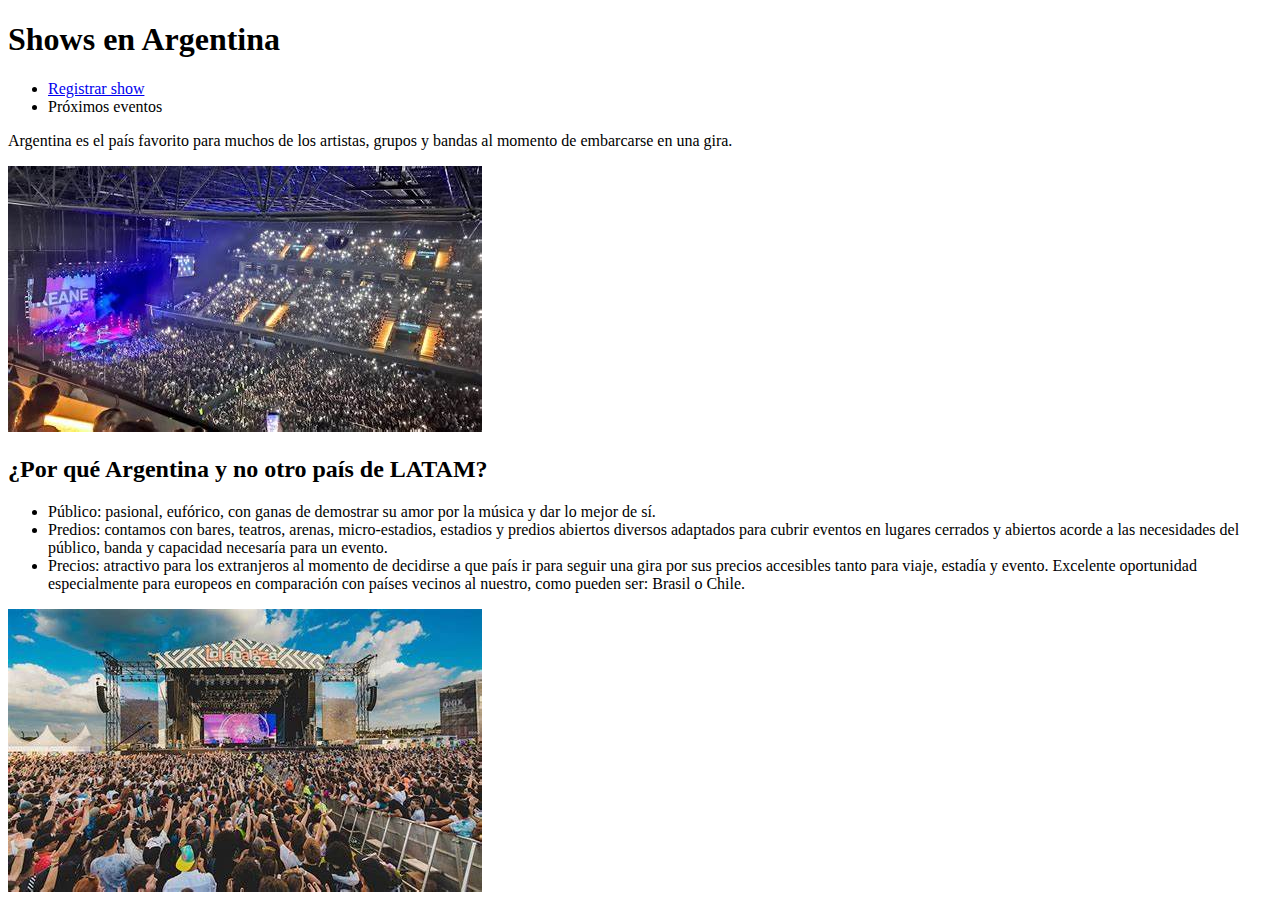
==== index.html @ c5bb4de7 "first commit" ====
<!DOCTYPE html>
<html lang="es">

<head>
    <meta charset="UTF-8">
    <meta name="viewport" content="width=device-width, initial-scale=1.0">
    <meta name="description" content="Sitio web dedicado a informar acerca de Shows y eventos que se realizan en Argentina">
    <link rel="shortcut icon" href="/img/favicon.ico">
    <title>Shows en Argentina</title>
</head>

<body>

    <h1>Shows en Argentina</h1>

    <nav>
        <ul>
            <li><a href="/form.html">Registrar show</a></li>
            <li>Próximos eventos</li>
        </ul>
    </nav>

    <main>
        <p>Argentina es el país favorito para muchos de los artistas, grupos y bandas al momento de embarcarse en una
            gira.</p>
        <img src="/img/movistararena.jpg" alt="Imágen referencia de eventos en vivo con público completo - Movistar Arena Argentina">
    </main>

    <section>
        <h2>¿Por qué Argentina y no otro país de LATAM?</h2>
        <ul>
            <li>Público: pasional, eufórico, con ganas de demostrar su amor por la música y dar lo mejor de sí.</li>
            <li>Predios: contamos con bares, teatros, arenas, micro-estadios, estadios y predios abiertos diversos
                adaptados para
                cubrir eventos en lugares cerrados y abiertos acorde a las necesidades del público, banda y capacidad
                necesaría
                para un evento.
            </li>
            <li>Precios: atractivo para los extranjeros al momento de decidirse a que país ir para seguir una gira por
                sus precios
                accesibles tanto para viaje, estadía y evento. Excelente oportunidad especialmente para europeos en
                comparación con
                países vecinos al nuestro, como pueden ser: Brasil o Chile.
            </li>
        </ul>

        <img src="/img/lollapalooza.jpg" alt="Imágen del público en una edición del festival lollapalooza en Argentina">
    </section>


</body>

</html>
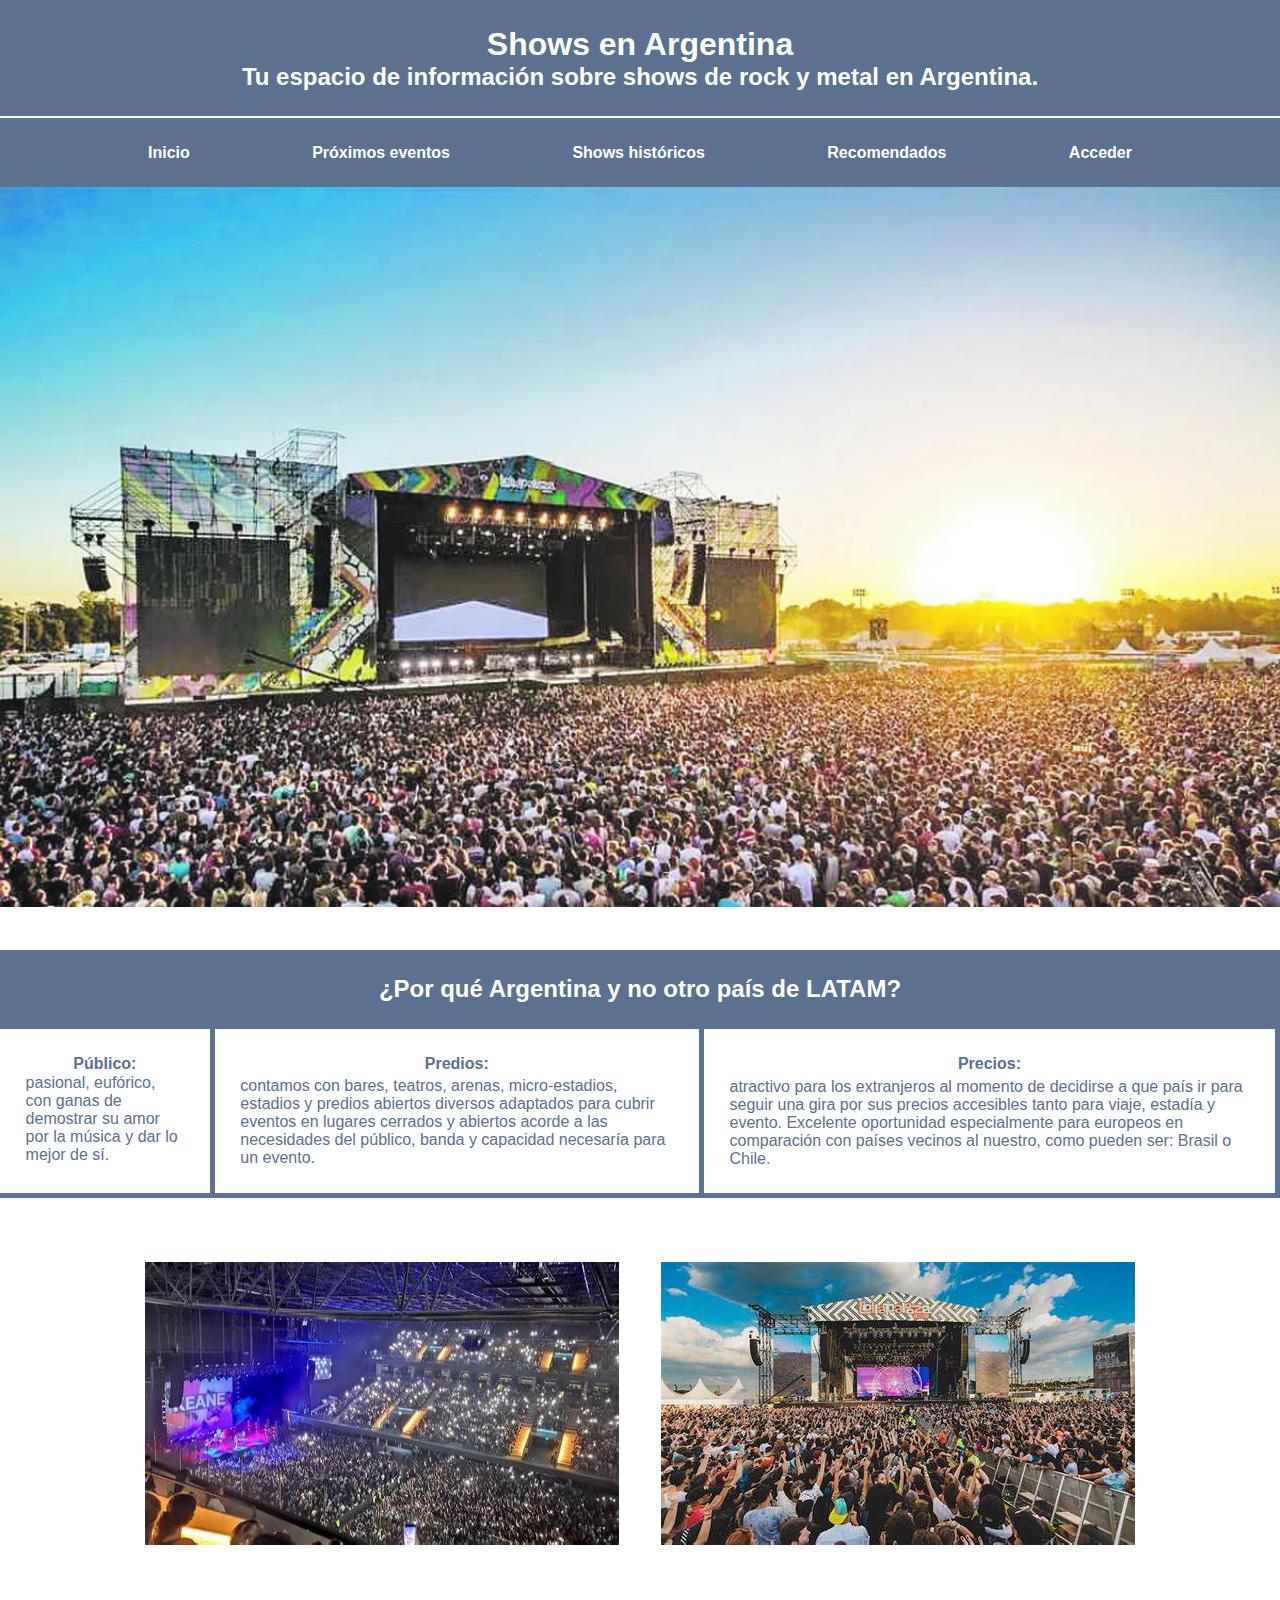
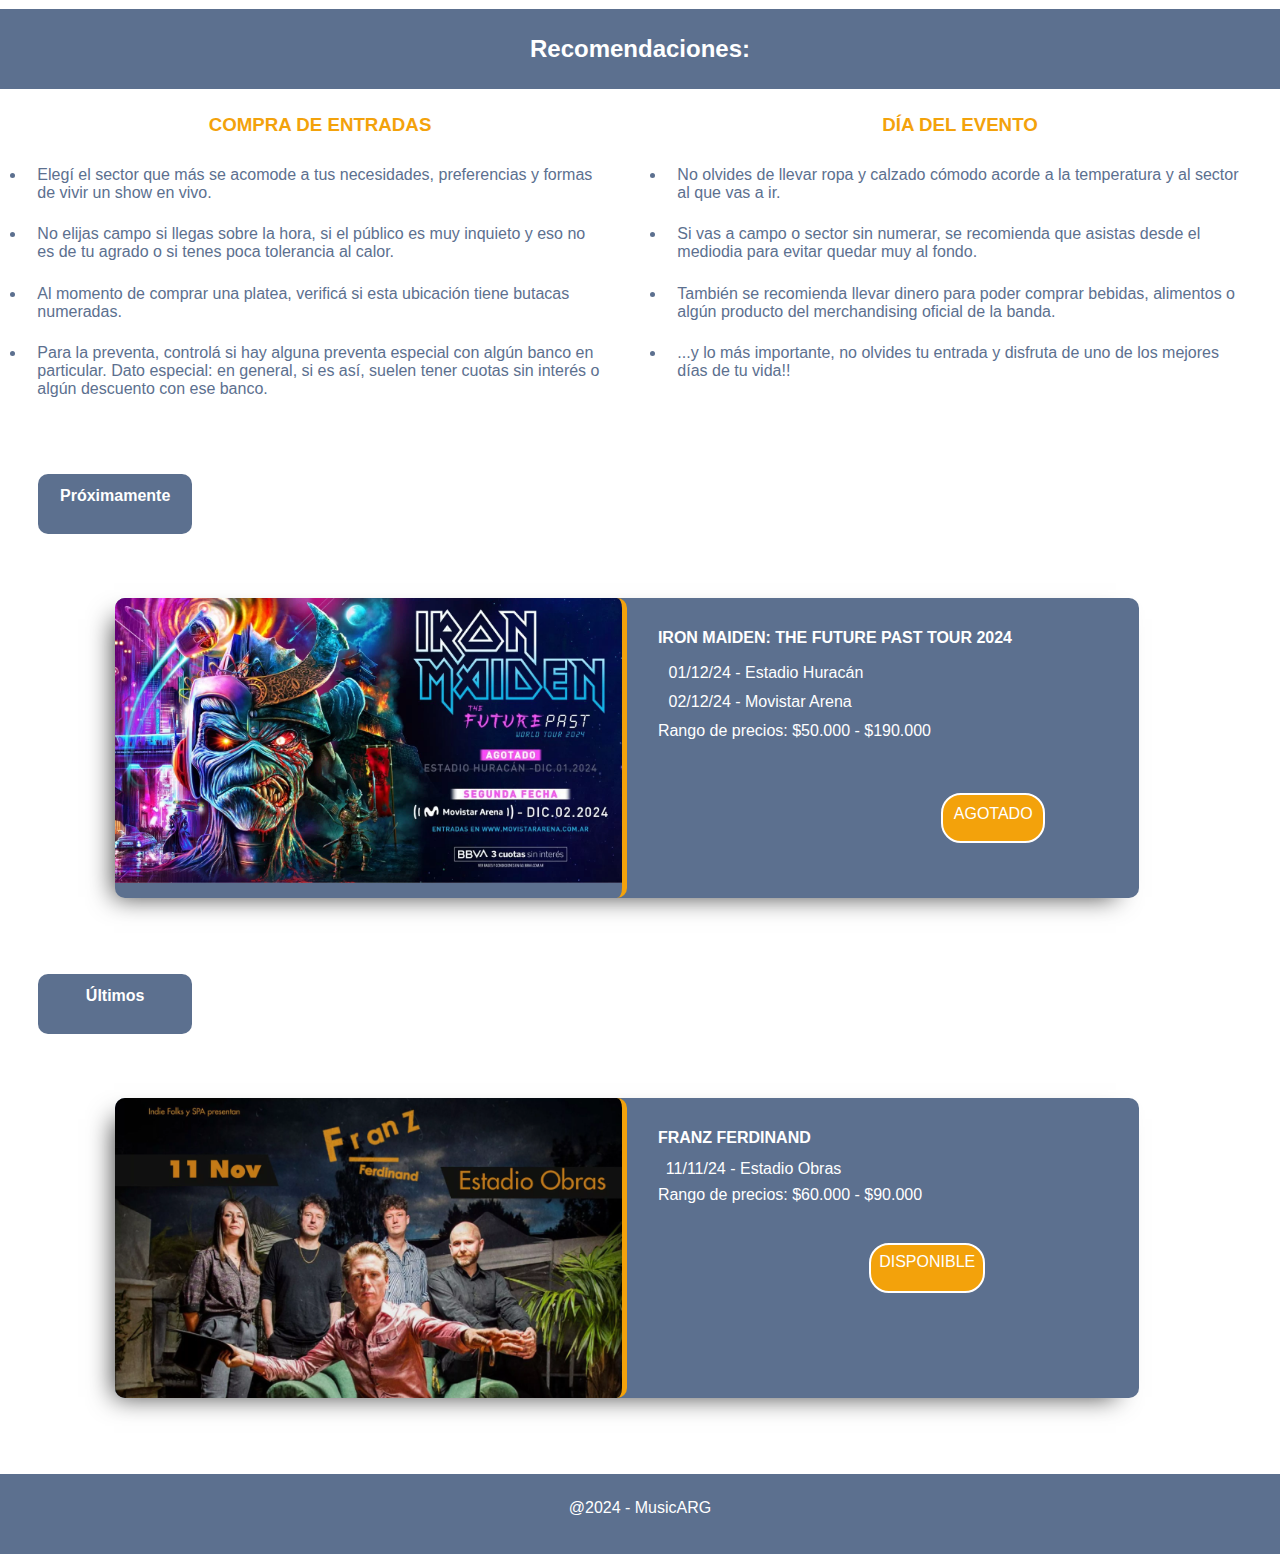
==== commit 5beac9a5: "Feat: modelo base de inicio, formulario de registro de usuarios y de próximos shows, junto con sus r" ====
--- a/index.html
+++ b/index.html
@@ -4,39 +4,64 @@
 <head>
     <meta charset="UTF-8">
     <meta name="viewport" content="width=device-width, initial-scale=1.0">
-    <meta name="description" content="Sitio web dedicado a informar acerca de Shows y eventos que se realizan en Argentina">
+    <meta name="description"
+        content="Sitio web dedicado a informar acerca de Shows y eventos de rock y metal internacional que se realizan en Argentina.">
     <link rel="shortcut icon" href="/img/favicon.ico">
+
+    <link rel="stylesheet" href="/css/style.css">
+    <link rel="stylesheet" href="/css/cuadros.css">
+    <link rel="stylesheet" href="/css/card-shows-especiales.css">
     <title>Shows en Argentina</title>
 </head>
 
 <body>
 
-    <h1>Shows en Argentina</h1>
+    <div class="titulo-sitio">
+        <h1>Shows en Argentina</h1>
+        <h2>Tu espacio de información sobre shows de rock y metal en Argentina.</h2>
+    </div>
+
 
     <nav>
-        <ul>
-            <li><a href="/form.html">Registrar show</a></li>
-            <li>Próximos eventos</li>
+        <ul class="opciones-navbar">
+            <li><a href="/">Inicio</a></li>
+            <li><a href="/proximos.html">Próximos eventos</a></li>
+            <li><a href="">Shows históricos</a></li>
+            <li><a href="">Recomendados</a></li>
+            <li><a href="/acceder.html">Acceder</a></li>
         </ul>
     </nav>
 
     <main>
-        <p>Argentina es el país favorito para muchos de los artistas, grupos y bandas al momento de embarcarse en una
+
+        <img class="imagen_principal" src="./img/lollaarg2018.webp" alt="">
+        <!--
+<p>Argentina es el país favorito para muchos de los artistas, grupos y bandas al momento de embarcarse en una
             gira.</p>
-        <img src="/img/movistararena.jpg" alt="Imágen referencia de eventos en vivo con público completo - Movistar Arena Argentina">
+
+            <img class="imagen_principal" src="/img/lollapalooza.jpg"
+            alt="Imágen del público en una edición del festival lollapalooza en Argentina">
+            -->
+
     </main>
 
-    <section>
-        <h2>¿Por qué Argentina y no otro país de LATAM?</h2>
-        <ul>
-            <li>Público: pasional, eufórico, con ganas de demostrar su amor por la música y dar lo mejor de sí.</li>
-            <li>Predios: contamos con bares, teatros, arenas, micro-estadios, estadios y predios abiertos diversos
+    <section class="contenedor_cuadro">
+        <div class="contenedor_cuadro_encabezado">
+            <h2>¿Por qué Argentina y no otro país de LATAM?</h2>
+        </div>
+
+        <ul class="contenedor_cuadro_columnas">
+            <li> <span>Público:</span> pasional, eufórico, con ganas de demostrar su amor por la música y dar lo mejor
+                de sí.</li>
+            <li> <span>Predios:</span> contamos con bares, teatros, arenas, micro-estadios, estadios y predios abiertos
+                diversos
                 adaptados para
                 cubrir eventos en lugares cerrados y abiertos acorde a las necesidades del público, banda y capacidad
                 necesaría
                 para un evento.
             </li>
-            <li>Precios: atractivo para los extranjeros al momento de decidirse a que país ir para seguir una gira por
+            <li> <span>Precios:</span> atractivo para los extranjeros al momento de decidirse a que país ir para seguir
+                una gira por
                 sus precios
                 accesibles tanto para viaje, estadía y evento. Excelente oportunidad especialmente para europeos en
                 comparación con
@@ -44,9 +69,107 @@
             </li>
         </ul>
 
-        <img src="/img/lollapalooza.jpg" alt="Imágen del público en una edición del festival lollapalooza en Argentina">
+        <div class="contenedor_imagenes_dobles">
+            <img src="/img/movistararena.jpg"
+                alt="Imágen referencia de eventos en vivo con público completo - Movistar Arena Argentina">
+            <img src="/img/lollapalooza.jpg" alt="Imágen del festival Lollapalooza Argentina edición 2022.">
+        </div>
     </section>
 
+    <section class="contenedor_cuadro">
+        <div class="contenedor_cuadro_encabezado">
+            <h2>Recomendaciones:</h2>
+        </div>
+
+        <div class="divisor_contenedores_cuadro">
+            <div class="contenedores_individuales_cuadro">
+                <h3 class="encabezado_naranja">COMPRA DE ENTRADAS</h3>
+                <ul class="listado">
+                    <li>Elegí el sector que más se acomode a tus necesidades, preferencias y formas de vivir un show en
+                        vivo.
+                    <li> No elijas campo si llegas sobre la hora, si el público es muy inquieto y eso no es de tu agrado
+                        o si tenes poca tolerancia al calor.
+                    </li>
+                    <li> Al momento de comprar una platea, verificá si esta ubicación tiene butacas numeradas.</li>
+                    <li> Para la preventa, controlá si hay alguna preventa especial con algún banco en particular. Dato
+                        especial: en general, si es así, suelen tener cuotas sin interés o algún descuento con ese
+                        banco.
+                    </li>
+                </ul>
+            </div>
+
+            <div class="contenedores_individuales_cuadro">
+                <h3 class="encabezado_naranja">DÍA DEL EVENTO</h3>
+                <ul class="listado">
+                    <li>No olvides de llevar ropa y calzado cómodo acorde a la temperatura y al sector al que vas a ir.
+                    <li> Si vas a campo o sector sin numerar, se recomienda que asistas desde el mediodia para evitar
+                        quedar muy al fondo.
+                    </li>
+                    <li> También se recomienda llevar dinero para poder comprar bebidas, alimentos o algún producto del
+                        merchandising oficial de la banda.
+                    </li>
+                    <li> ...y lo más importante, no olvides tu entrada y disfruta de uno de los mejores días de tu
+                        vida!!
+                    </li>
+                </ul>
+            </div>
+        </div>
+    </section>
+
+
+    <section class="espacio_shows_especiales">
+
+        <div class="contenedor_label_anuncio">
+            <label>Próximamente</label>
+        </div>
+
+        <div class="contenedor_card_especial">
+                <figure class="contenedor_card_especial_imagen"></figure>
+
+                <div class="contenedor_card_especial_info">
+                    <h4>IRON MAIDEN: The Future Past Tour 2024</h4>
+
+                    <div class="contenedor_card_especial_fechas">
+                        <p>01/12/24 - Estadio Huracán</p>
+                        <p>02/12/24 - Movistar Arena</p>
+                    </div>
+
+                    <label>Rango de precios: $50.000 - $190.000</label>
+
+                    <div class="contenedor_card_especial_disponibilidad">
+                        <label>AGOTADO</label>
+                    </div>
+                </div>
+        </div>
+
+    </section>
+
+    <section class="espacio_shows_especiales">
+        <div class="contenedor_label_anuncio">
+            <label>Últimos</label>
+        </div>
+
+        <div class="contenedor_card_especial">
+            <figure class="contenedor_card_especial_imagen_2"></figure>
+
+            <div class="contenedor_card_especial_info">
+                <h4>Franz Ferdinand</h4>
+
+                <div class="contenedor_card_especial_fechas">
+                    <p>11/11/24 - Estadio Obras</p>
+                </div>
+
+                <label>Rango de precios: $60.000 - $90.000</label>
+
+                <div class="contenedor_card_especial_disponibilidad">
+                    <label>Disponible</label>
+                </div>
+            </div>
+    </div>
+    </section>
+
+
+    <footer>@2024 - MusicARG</footer>
 
 </body>
 
--- a/css/style.css
+++ b/css/style.css
@@ -0,0 +1,89 @@
+/* ESTILOS GENERALES */
+
+*{
+    margin: 0px;
+    padding: 0px;
+    box-sizing: border-box;
+    font-family: Verdana, Geneva, Tahoma, sans-serif;
+}
+
+.titulo-sitio{
+    padding: 2%;
+    text-align: center;
+    background-color: #5C708F;
+    color: #fff;
+}
+
+nav{
+    padding: 2%;
+    background-color: #5C708F;
+    color: #fff;
+    border-top: 2px solid #fff;
+}
+
+.opciones-navbar{
+    display: flex;
+    justify-content: space-evenly;
+    list-style-type: none;
+}
+
+a{
+    text-decoration: none;
+    color: #fff;
+    font-weight: bold;
+}
+
+a:hover{
+    font-size: 1.2em;
+    text-decoration: underline 2px solid #fff;
+}
+
+.subtitulos{
+    margin: 5%;
+    color: #5C708F;
+}
+
+p{
+    margin: 3%;
+}
+
+.imagen_principal{
+    width: 100%;
+}
+
+.contenedor_imagenes_dobles{
+    margin: 5% 8%;
+    display: flex;
+    justify-content: space-evenly;
+}
+
+/* CONTENEDOR CUADRO DIVIDIDO EN 2 CONTENEDORES */
+.divisor_contenedores_cuadro{
+    display: flex;
+}
+
+.contenedores_individuales_cuadro{
+    width: 50%;
+    padding: 2%;
+    justify-content: space-between;
+}
+
+.listado li{
+    padding: 2%;
+    color: #5C708F;
+}
+
+.encabezado_naranja{
+    margin-bottom: 3%;
+    color: #F3A20B;
+    text-align: center;
+}
+
+/* FOOTER */
+footer{
+    height: 80px;
+    padding: 2%;
+    text-align: center;
+    background-color: #5C708F;
+    color: #fff;
+}--- a/css/cuadros.css
+++ b/css/cuadros.css
@@ -0,0 +1,31 @@
+.contenedor_cuadro{
+    margin: 3% 0%;
+}
+
+.contenedor_cuadro_encabezado{
+    padding: 2%;
+    color: #fff;
+    background-color: #5C708F;
+    text-align: center;
+}
+
+.contenedor_cuadro_columnas{
+    border-bottom: 5px solid #5C708F;
+    display: flex;
+    justify-content: space-around;
+    list-style-type: none;
+    color: #5C708F;
+}
+
+.contenedor_cuadro_columnas li{
+    border-right: 5px solid #5C708F;
+    padding: 2%;
+    display: flex;
+    flex-direction: column;
+}
+
+.contenedor_cuadro_columnas span{
+    font-weight: bolder;
+    text-align: center;
+    margin-bottom: 1%;
+}--- a/css/card-shows-especiales.css
+++ b/css/card-shows-especiales.css
@@ -0,0 +1,74 @@
+.espacio_shows_especiales{
+    width: 100%;
+    height: 500px;
+}
+
+/* LABEL */
+.contenedor_label_anuncio{
+    width: 12%;
+    height: 60px;
+    margin-left: 3%;
+    padding: 1%;
+    border-radius: 10px;
+    background-color: #5C708F;
+    color: #fff;
+    text-align: center;
+    font-weight: bold;
+}
+
+.contenedor_card_especial{
+    width: 80%;
+    height: 300px;
+    margin: 5% 9%;
+    border-radius: 10px;
+    background-color: #5C708F;
+    color: #fff;
+    display: flex;
+    -webkit-box-shadow: -12px 10px 24px -11px rgba(0, 0, 0, 0.75);
+    -moz-box-shadow: -12px 10px 24px -11px rgba(0, 0, 0, 0.75);
+    box-shadow: -12px 10px 24px -11px rgba(0, 0, 0, 0.75);
+}
+
+.contenedor_card_especial_imagen{
+    width: 50%;
+    background-image: url("/img/ironmaiden22024.webp");
+    background-size: contain;
+    background-repeat: no-repeat;
+    border-radius: 10px;
+    border-right: 5px solid #F3A20B;
+}
+
+.contenedor_card_especial_info{
+    padding: 3%;
+}
+
+.contenedor_card_especial_info h4{
+    text-transform: uppercase;
+}
+
+.contenedor_card_especial_fechas{
+    margin-top: 5%;
+}
+
+.contenedor_card_especial_disponibilidad{
+    width: fit-content;
+    height: 50px;
+    padding: 3%;
+    margin-top: 15%;
+    margin-left: 80%;
+    border-radius: 20px;
+    border: 2px solid #fff;
+    text-transform: uppercase;
+    text-align: center;
+    background-color: #F3A20B;
+}
+
+
+.contenedor_card_especial_imagen_2{
+    width: 50%;
+    background-image: url("/img/franzferdinand224.png");
+    background-size: cover;
+    background-repeat: no-repeat;
+    border-radius: 10px;
+    border-right: 5px solid #F3A20B;
+}
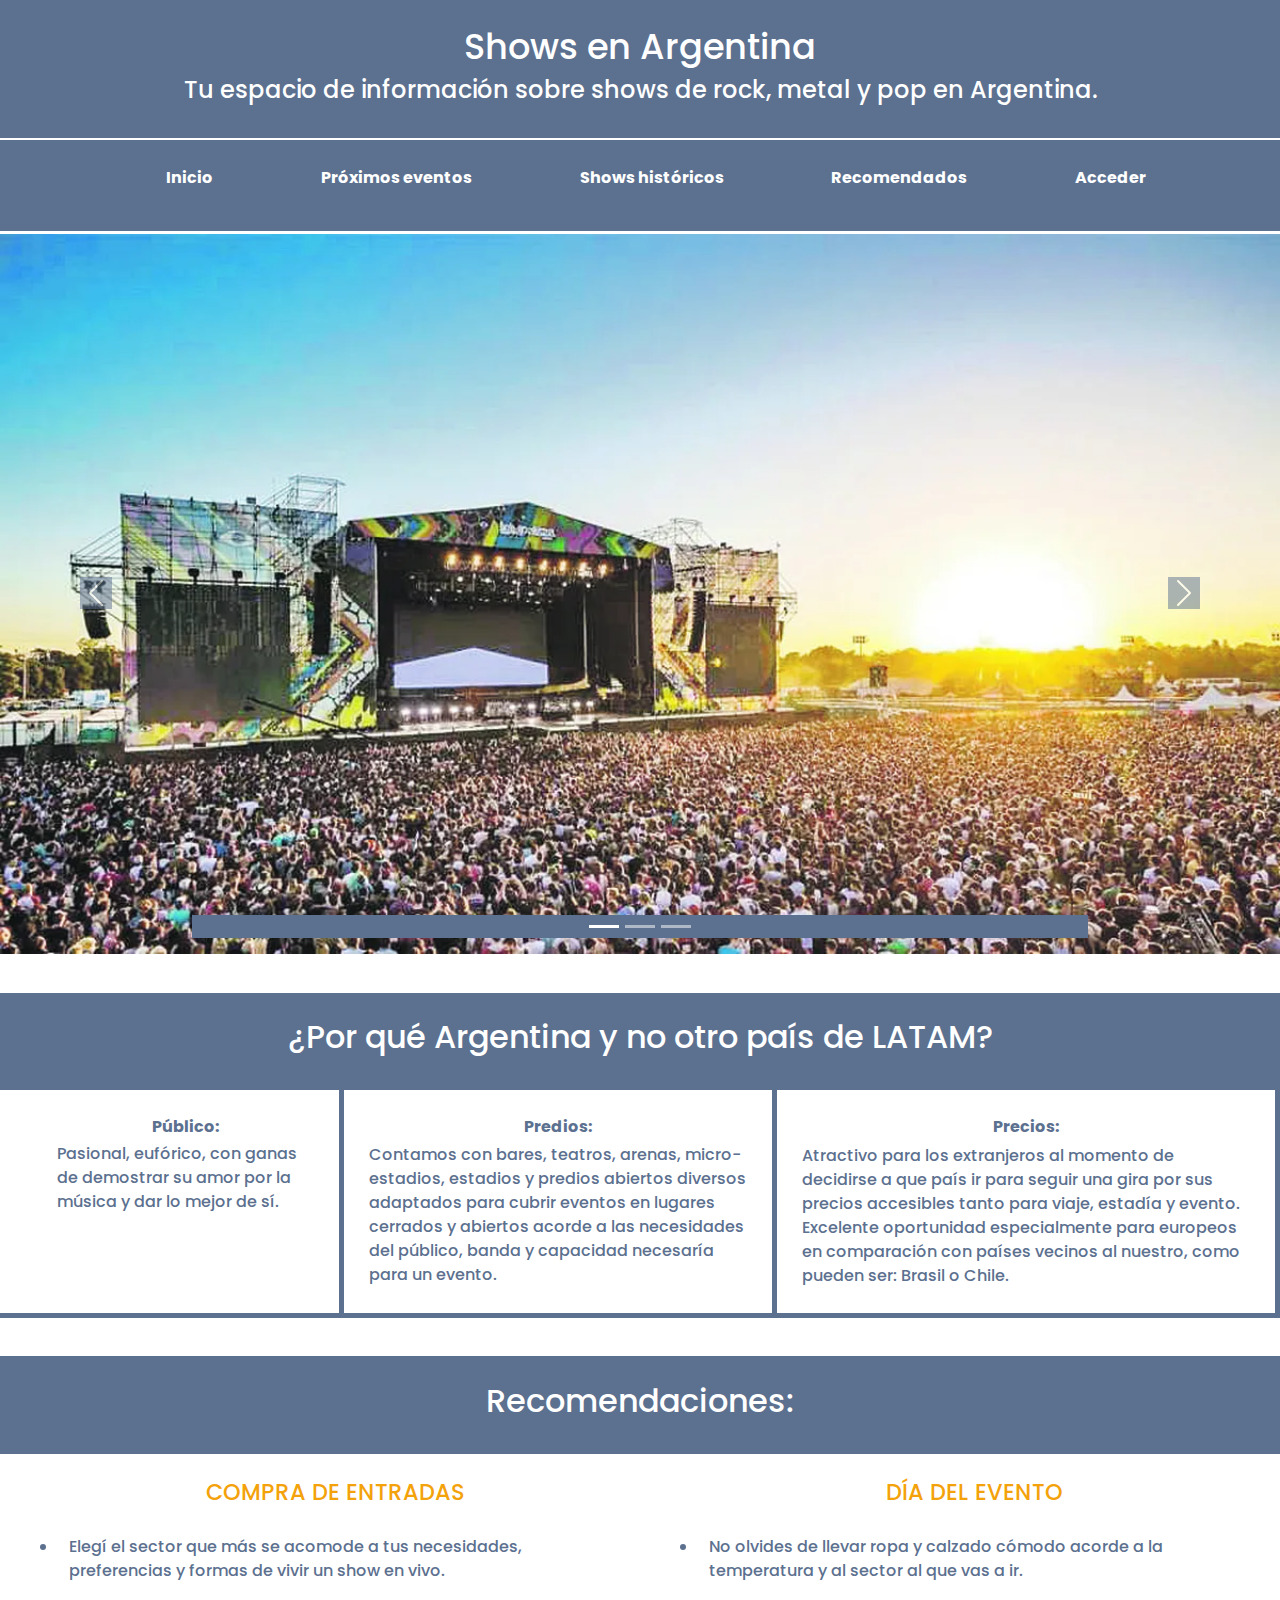
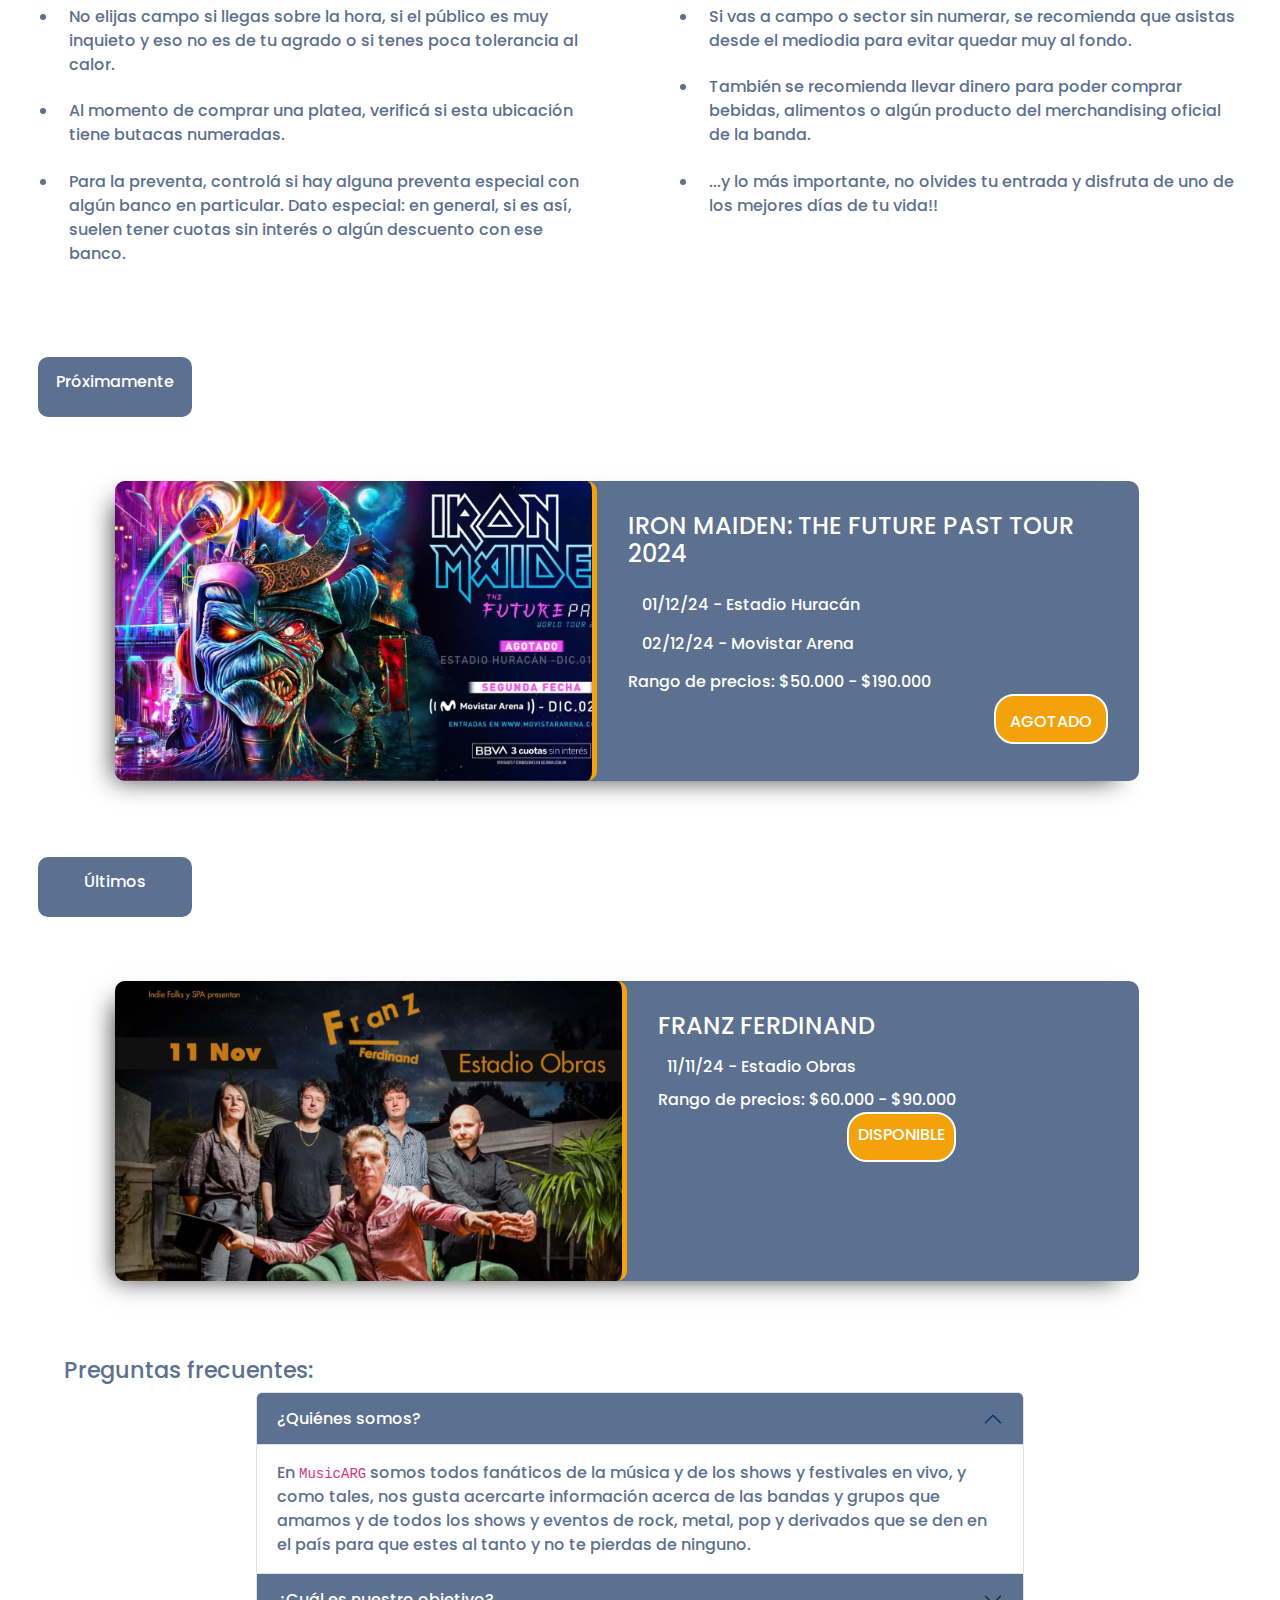
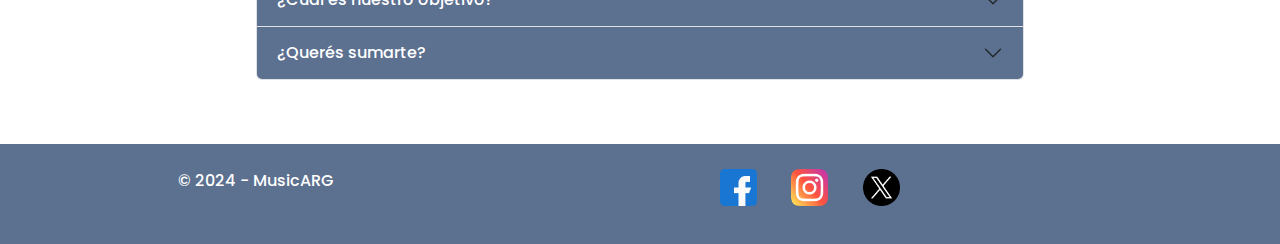
==== commit 3c36ef54: "Feat: inicio, próximos y acceder preparados en su estructura y diseño. Adaptados para ser responsivo" ====
--- a/index.html
+++ b/index.html
@@ -4,63 +4,111 @@
 <head>
     <meta charset="UTF-8">
     <meta name="viewport" content="width=device-width, initial-scale=1.0">
+    <meta name="author" content="Daniela Ailen Mansilla">
+    <meta name="copyright" content="Daniela Ailen Mansilla" />
+    <meta http-equiv="Content-Language" content="Español">
     <meta name="description"
         content="Sitio web dedicado a informar acerca de Shows y eventos de rock y metal internacional que se realizan en Argentina.">
+    <meta name="keywords" content="Shows, eventos, festivales, música, conciertos, Argentina, rock, pop, metal" />
+
+    <!-- Boostrap -->
+    <link href="https://cdn.jsdelivr.net/npm/bootstrap@5.3.3/dist/css/bootstrap.min.css" rel="stylesheet"
+        integrity="sha384-QWTKZyjpPEjISv5WaRU9OFeRpok6YctnYmDr5pNlyT2bRjXh0JMhjY6hW+ALEwIH" crossorigin="anonymous">
+
+    <!-- Google Fonts API -->
+    <link rel="preconnect" href="https://fonts.googleapis.com">
+    <link rel="preconnect" href="https://fonts.gstatic.com" crossorigin>
+    <link
+        href="https://fonts.googleapis.com/css2?family=Poppins:ital,wght@0,100;0,200;0,300;0,400;0,500;0,600;0,700;0,800;0,900;1,100;1,200;1,300;1,400;1,500;1,600;1,700;1,800;1,900&display=swap"
+        rel="stylesheet">
+
+    <!-- Icono -->
     <link rel="shortcut icon" href="/img/favicon.ico">
 
+    <!-- Estilos CSS propios-->
     <link rel="stylesheet" href="/css/style.css">
-    <link rel="stylesheet" href="/css/cuadros.css">
     <link rel="stylesheet" href="/css/card-shows-especiales.css">
     <title>Shows en Argentina</title>
 </head>
 
 <body>
 
-    <div class="titulo-sitio">
-        <h1>Shows en Argentina</h1>
-        <h2>Tu espacio de información sobre shows de rock y metal en Argentina.</h2>
-    </div>
-
-
-    <nav>
-        <ul class="opciones-navbar">
-            <li><a href="/">Inicio</a></li>
-            <li><a href="/proximos.html">Próximos eventos</a></li>
-            <li><a href="">Shows históricos</a></li>
-            <li><a href="">Recomendados</a></li>
-            <li><a href="/acceder.html">Acceder</a></li>
-        </ul>
-    </nav>
-
+    <!-- Contenedor del título + navbar -->
+    <header>
+        <div class="titulo-sitio">
+            <h1>Shows en Argentina</h1>
+            <h2>Tu espacio de información sobre shows de rock, metal y pop en Argentina.</h2>
+        </div>
+
+        <nav>
+            <ul class="opciones-navbar">
+                <li><a href="/">Inicio</a></li>
+                <li><a href="/proximos.html">Próximos eventos</a></li>
+                <li><a href="/shows-historicos.html">Shows históricos</a></li>
+                <li><a href="/recomendados.html">Recomendados</a></li>
+                <li><a href="/acceder.html">Acceder</a></li>
+            </ul>
+        </nav>
+
+    </header>
+
+    <!-- Carousel de imágenes de eventos -->
     <main>
-
-        <img class="imagen_principal" src="./img/lollaarg2018.webp" alt="">
-        <!--
-<p>Argentina es el país favorito para muchos de los artistas, grupos y bandas al momento de embarcarse en una
-            gira.</p>
-
-            <img class="imagen_principal" src="/img/lollapalooza.jpg"
-            alt="Imágen del público en una edición del festival lollapalooza en Argentina">
-            -->
+        <div id="carouselExampleIndicators" class="carousel slide">
+            <div class="carousel-indicators colores-carousel">
+                <button type="button" data-bs-target="#carouselExampleIndicators" data-bs-slide-to="0" class="active"
+                    aria-current="true" aria-label="Slide 1"></button>
+                <button type="button" data-bs-target="#carouselExampleIndicators" data-bs-slide-to="1"
+                    aria-label="Slide 2"></button>
+                <button type="button" data-bs-target="#carouselExampleIndicators" data-bs-slide-to="2"
+                    aria-label="Slide 3"></button>
+            </div>
+            <div class="carousel-inner imagenes-carousel-principal">
+                <div class="carousel-item active">
+                    <img src="/img/lollaarg2018.webp" class="d-block w-100"
+                        alt="Imágen de la banda británica de rock alternativo, 
+                    Royal Blood, tocando por primera vez en Argentina en el festival Lollapalooza Argentina en su edición del año 2018.">
+                </div>
+                <div class="carousel-item">
+                    <img src="/img/movistararena.jpg" class="d-block w-100"
+                        alt="Imágen de la banda Keane dando un show en el predio Movistar Arena Argentina.">
+                </div>
+                <div class="carousel-item">
+                    <img src="/img/gdvelez.jpg" class="d-block w-100" alt="Imágen de la banda americana, Green Day, dando un show en Argentina en el 
+                    Estadio Velez en el año 2022.">
+                </div>
+            </div>
+            <button class="carousel-control-prev" type="button" data-bs-target="#carouselExampleIndicators"
+                data-bs-slide="prev">
+                <span class="carousel-control-prev-icon colores-carousel" aria-hidden="true"></span>
+                <span class="visually-hidden">Previous</span>
+            </button>
+            <button class="carousel-control-next" type="button" data-bs-target="#carouselExampleIndicators"
+                data-bs-slide="next">
+                <span class="carousel-control-next-icon colores-carousel" aria-hidden="true"></span>
+                <span class="visually-hidden">Next</span>
+            </button>
+        </div>
 
     </main>
 
+    <!--  Contenedor cuadro sección 1 -->
     <section class="contenedor_cuadro">
         <div class="contenedor_cuadro_encabezado">
             <h2>¿Por qué Argentina y no otro país de LATAM?</h2>
         </div>
 
         <ul class="contenedor_cuadro_columnas">
-            <li> <span>Público:</span> pasional, eufórico, con ganas de demostrar su amor por la música y dar lo mejor
+            <li> <span>Público:</span> Pasional, eufórico, con ganas de demostrar su amor por la música y dar lo mejor
                 de sí.</li>
-            <li> <span>Predios:</span> contamos con bares, teatros, arenas, micro-estadios, estadios y predios abiertos
+            <li> <span>Predios:</span> Contamos con bares, teatros, arenas, micro-estadios, estadios y predios abiertos
                 diversos
                 adaptados para
                 cubrir eventos en lugares cerrados y abiertos acorde a las necesidades del público, banda y capacidad
                 necesaría
                 para un evento.
             </li>
-            <li> <span>Precios:</span> atractivo para los extranjeros al momento de decidirse a que país ir para seguir
+            <li> <span>Precios:</span> Atractivo para los extranjeros al momento de decidirse a que país ir para seguir
                 una gira por
                 sus precios
                 accesibles tanto para viaje, estadía y evento. Excelente oportunidad especialmente para europeos en
@@ -69,13 +117,16 @@
             </li>
         </ul>
 
-        <div class="contenedor_imagenes_dobles">
-            <img src="/img/movistararena.jpg"
+        <!-- Contenedor imágenes 
+            <div class="contenedor_imagenes_dobles">
+            <img src="/img/lollapalooza.jpg"
                 alt="Imágen referencia de eventos en vivo con público completo - Movistar Arena Argentina">
-            <img src="/img/lollapalooza.jpg" alt="Imágen del festival Lollapalooza Argentina edición 2022.">
-        </div>
-    </section>
-
+        </div>
+        -->
+
+    </section>
+
+    <!-- Contenedor cuadro de recomendaciones -->
     <section class="contenedor_cuadro">
         <div class="contenedor_cuadro_encabezado">
             <h2>Recomendaciones:</h2>
@@ -117,6 +168,7 @@
     </section>
 
 
+    <!-- Sección próximos shows  -->
     <section class="espacio_shows_especiales">
 
         <div class="contenedor_label_anuncio">
@@ -124,26 +176,27 @@
         </div>
 
         <div class="contenedor_card_especial">
-                <figure class="contenedor_card_especial_imagen"></figure>
-
-                <div class="contenedor_card_especial_info">
-                    <h4>IRON MAIDEN: The Future Past Tour 2024</h4>
-
-                    <div class="contenedor_card_especial_fechas">
-                        <p>01/12/24 - Estadio Huracán</p>
-                        <p>02/12/24 - Movistar Arena</p>
-                    </div>
-
-                    <label>Rango de precios: $50.000 - $190.000</label>
-
-                    <div class="contenedor_card_especial_disponibilidad">
-                        <label>AGOTADO</label>
-                    </div>
-                </div>
-        </div>
-
-    </section>
-
+            <figure class="contenedor_card_especial_imagen"></figure>
+
+            <div class="contenedor_card_especial_info">
+                <h4>IRON MAIDEN: The Future Past Tour 2024</h4>
+
+                <div class="contenedor_card_especial_fechas">
+                    <p>01/12/24 - Estadio Huracán</p>
+                    <p>02/12/24 - Movistar Arena</p>
+                </div>
+
+                <label>Rango de precios: $50.000 - $190.000</label>
+
+                <div class="contenedor_card_especial_disponibilidad">
+                    <label>AGOTADO</label>
+                </div>
+            </div>
+        </div>
+
+    </section>
+
+    <!-- Contenedor últimos shows -->
     <section class="espacio_shows_especiales">
         <div class="contenedor_label_anuncio">
             <label>Últimos</label>
@@ -165,12 +218,84 @@
                     <label>Disponible</label>
                 </div>
             </div>
-    </div>
-    </section>
-
-
-    <footer>@2024 - MusicARG</footer>
-
+        </div>
+    </section>
+
+    <!-- Sección de preguntas frecuentes -->
+    <h3>Preguntas frecuentes:</h3>
+    <section class="nosotros-dudas">
+        <div class="accordion" id="accordionPanelsStayOpenExample">
+            <div class="accordion-item">
+                <h2 class="accordion-header">
+                    <button class="accordion-button accordion-colores" type="button" data-bs-toggle="collapse"
+                        data-bs-target="#panelsStayOpen-collapseOne" aria-expanded="true"
+                        aria-controls="panelsStayOpen-collapseOne">
+                        ¿Quiénes somos?
+                    </button>
+                </h2>
+                <div id="panelsStayOpen-collapseOne" class="accordion-collapse collapse show">
+                    <div class="accordion-body">
+                        En <code>MusicARG</code> somos todos fanáticos de la música y de los shows y festivales en vivo,
+                        y como tales,
+                        nos gusta acercarte información acerca de las bandas y grupos que amamos y de todos los shows y
+                        eventos de rock,
+                        metal, pop y derivados que se den en el país para que estes al tanto y no te pierdas de ninguno.
+                    </div>
+                </div>
+            </div>
+            <div class="accordion-item">
+                <h2 class="accordion-header">
+                    <button class="accordion-button collapsed accordion-colores" type="button" data-bs-toggle="collapse"
+                        data-bs-target="#panelsStayOpen-collapseTwo" aria-expanded="false"
+                        aria-controls="panelsStayOpen-collapseTwo">
+                        ¿Cuál es nuestro objetivo?
+                    </button>
+                </h2>
+                <div id="panelsStayOpen-collapseTwo" class="accordion-collapse collapse">
+                    <div class="accordion-body">
+                        Nuestro objetivo es que puedas informarte de las bandas y grupos que sean de tu interés para que
+                        estés al tanto de
+                        sus novedades, discos nuevos, singles y giras que realicen. Nuestro punto fuerte son las redes
+                        sociales, las cuáles podrás
+                        encontrar abajo en nuestro footer para que puedas seguirnos.
+                    </div>
+                </div>
+            </div>
+            <div class="accordion-item">
+                <h2 class="accordion-header">
+                    <button class="accordion-button collapsed accordion-colores" type="button" data-bs-toggle="collapse"
+                        data-bs-target="#panelsStayOpen-collapseThree" aria-expanded="false"
+                        aria-controls="panelsStayOpen-collapseThree">
+                        ¿Querés sumarte?
+                    </button>
+                </h2>
+                <div id="panelsStayOpen-collapseThree" class="accordion-collapse collapse">
+                    <div class="accordion-body">
+                        Si querés sumarte, ponete en contacto con nosotros a través de nuestro Instagram para que
+                        podamos conversar con vos y
+                        ver si cumplis con el perfil que buscamos. No dudes en contactarte si tenes buenas habilidades
+                        de comunicación, te gusta
+                        la música y sabes mucho al respecto. Indicanos nombre, residencia y género de especialización.
+                    </div>
+                </div>
+            </div>
+        </div>
+    </section>
+
+    <!-- Footer -->
+    <footer>
+        <label> &copy; 2024 - MusicARG </label>
+        <div class="contenedor_redes">
+            <a href=""><img class="redes" src="/img/iconos/facebook.png" alt="Icono de la red social Facebook."></a>
+            <a href=""><img class="redes" src="/img/iconos/instagram.png" alt="Icono de la red social Instagram."></a>
+            <a href=""><img class="redes" src="/img/iconos/twitter.png" alt="Icono de la red social X."></a>
+        </div>
+    </footer>
+
+
+    <script src="https://cdn.jsdelivr.net/npm/bootstrap@5.3.3/dist/js/bootstrap.bundle.min.js"
+        integrity="sha384-YvpcrYf0tY3lHB60NNkmXc5s9fDVZLESaAA55NDzOxhy9GkcIdslK1eN7N6jIeHz"
+        crossorigin="anonymous"></script>
 </body>
 
 </html>--- a/css/style.css
+++ b/css/style.css
@@ -1,89 +1,306 @@
 /* ESTILOS GENERALES */
-
-*{
+* {
     margin: 0px;
     padding: 0px;
     box-sizing: border-box;
-    font-family: Verdana, Geneva, Tahoma, sans-serif;
-}
-
-.titulo-sitio{
-    padding: 2%;
-    text-align: center;
-    background-color: #5C708F;
-    color: #fff;
-}
-
-nav{
+    font-family: "Poppins", sans-serif;
+    font-weight: 500;
+    font-style: normal;
+}
+
+.titulo-sitio {
+    padding: 2%;
+    text-align: center;
+    background-color: #5C708F;
+    color: #fff;
+}
+
+.titulo-sitio h1 {
+    font-size: 2.2em;
+}
+
+.titulo-sitio h2 {
+    font-size: 1.5em;
+}
+
+nav {
     padding: 2%;
     background-color: #5C708F;
     color: #fff;
     border-top: 2px solid #fff;
-}
-
-.opciones-navbar{
+    font-size: 1em;
+    font-family: "Roboto", sans-serif;
+    font-weight: 400;
+    font-style: normal;
+}
+
+.opciones-navbar {
     display: flex;
     justify-content: space-evenly;
     list-style-type: none;
 }
 
-a{
+a {
     text-decoration: none;
     color: #fff;
     font-weight: bold;
-}
-
-a:hover{
+    font-size: 1em;
+}
+
+a:hover {
     font-size: 1.2em;
     text-decoration: underline 2px solid #fff;
 }
 
-.subtitulos{
+.subtitulos {
     margin: 5%;
     color: #5C708F;
 }
 
-p{
+p {
     margin: 3%;
 }
 
-.imagen_principal{
-    width: 100%;
-}
-
-.contenedor_imagenes_dobles{
+.colores-carousel {
+    background-color: #5C708F;
+}
+
+.imagenes-carousel-principal {
+    border-top: 3px solid #fff;
+}
+
+.contenedor_imagenes_dobles {
     margin: 5% 8%;
     display: flex;
     justify-content: space-evenly;
 }
 
 /* CONTENEDOR CUADRO DIVIDIDO EN 2 CONTENEDORES */
-.divisor_contenedores_cuadro{
-    display: flex;
-}
-
-.contenedores_individuales_cuadro{
+.divisor_contenedores_cuadro {
+    display: flex;
+}
+
+.contenedores_individuales_cuadro {
     width: 50%;
     padding: 2%;
     justify-content: space-between;
 }
 
-.listado li{
-    padding: 2%;
-    color: #5C708F;
-}
-
-.encabezado_naranja{
+.encabezado_naranja {
     margin-bottom: 3%;
     color: #F3A20B;
     text-align: center;
 }
 
+.listado li {
+    padding: 2%;
+    color: #5C708F;
+}
+
+/* SECCIÓN NOSOTROS */
+.nosotros-dudas {
+    width: 60%;
+    margin-bottom: 5%;
+    justify-self: center;
+}
+
+h3 {
+    margin-left: 5%;
+    color: #5C708F;
+    font-size: 1.4em;
+}
+
+.nosotros-dudas div {
+    color: #5C708F;
+    font-size: 1em;
+}
+
+.accordion-colores {
+    background-color: #5C708F !important;
+    color: #fff !important;
+}
+
+
 /* FOOTER */
-footer{
-    height: 80px;
-    padding: 2%;
-    text-align: center;
-    background-color: #5C708F;
-    color: #fff;
+footer {
+    height: 100px;
+    padding: 2%;
+    text-align: center;
+    background-color: #5C708F;
+    color: #fff;
+    display: flex;
+    justify-content: space-evenly;
+}
+
+.contenedor_redes {
+    width: 50%;
+}
+
+.redes {
+    width: 6%;
+    margin-left: 5%;
+    color: #fff;
+}
+
+.redes:hover {
+    width: 7%;
+}
+
+
+/* CUADROS Y TABLAS*/
+.contenedor_cuadro {
+    margin: 3% 0%;
+}
+
+.contenedor_cuadro_encabezado {
+    padding: 2%;
+    color: #fff;
+    background-color: #5C708F;
+    text-align: center;
+}
+
+.contenedor_cuadro_columnas {
+    border-bottom: 5px solid #5C708F;
+    display: flex;
+    justify-content: space-around;
+    list-style-type: none;
+    color: #5C708F;
+}
+
+.contenedor_cuadro_columnas li {
+    min-width: 25%;
+    border-right: 5px solid #5C708F;
+    padding: 2%;
+    display: flex;
+    flex-direction: column;
+    font-size: 1em;
+}
+
+.contenedor_cuadro_columnas span {
+    font-weight: bolder;
+    text-align: center;
+    margin-bottom: 1%;
+}
+
+
+
+
+
+
+/* RESPONSIVE TABLET */
+@media (max-width: 768px) {
+
+    .titulo-sitio h1 {
+        font-size: 2em;
+    }
+
+    .titulo-sitio h2 {
+        font-size: 1em;
+    }
+
+    .opciones-navbar {
+        height: 200px;
+        flex-direction: column;
+        justify-self: center;
+        justify-content: space-around;
+        text-align: center;
+    }
+
+    .contenedor_cuadro_encabezado h2 {
+        font-size: 1.2em;
+    }
+
+    .contenedor_cuadro_columnas li {
+        font-size: 0.9em;
+    }
+
+    .encabezado_naranja {
+        font-size: 1.2em;
+    }
+
+    .listado li {
+        font-size: 0.9em;
+    }
+
+
+    footer {
+        padding: 5%;
+    }
+
+    .contenedor_redes {
+        width: 70%;
+    }
+
+}
+
+
+/* RESPONSIVE CELULAR */
+@media (max-width: 480px) {
+
+    .titulo-sitio h1 {
+        font-size: 1.5em;
+    }
+
+    .titulo-sitio h2, .opciones-navbar {
+        font-size: 0.8em;
+    }
+
+    .contenedor_cuadro_encabezado h2 {
+        font-size: 1em;
+    }
+
+    .contenedor_cuadro_columnas {
+        display: flex;
+        flex-direction: column;
+        justify-content: space-around;
+    }
+
+    .contenedor_cuadro_columnas li{
+        min-height: 150px;
+        width: 100%;
+        padding: 3%;
+        margin: 0%;
+        border-right: none;
+        border-width: 100%;
+    }
+
+    .contenedor_cuadro_columnas span {
+        margin-bottom: 5%;
+    }
+
+    .divisor_contenedores_cuadro {
+        display: flex;
+        flex-direction: column;
+    }
+    
+    .contenedores_individuales_cuadro {
+        width: 100%;
+    }
+    
+    .encabezado_naranja {
+        font-size: 1em;
+    }
+
+    footer {
+        height: 300px;
+        flex-direction: column-reverse;
+    }
+    
+    .contenedor_redes {
+        width: 100%;
+        height: 80%;
+        display: flex;
+        flex-direction: column;
+        justify-content: space-around;
+    }
+    
+    .redes {
+        width: 13%;
+    }
+    
+    .redes:hover {
+        width: 16%;
+    }
+    
+
 }--- a/css/card-shows-especiales.css
+++ b/css/card-shows-especiales.css
@@ -1,11 +1,12 @@
-.espacio_shows_especiales{
+.espacio_shows_especiales {
     width: 100%;
     height: 500px;
 }
 
 /* LABEL */
-.contenedor_label_anuncio{
+.contenedor_label_anuncio {
     width: 12%;
+    min-width: fit-content;
     height: 60px;
     margin-left: 3%;
     padding: 1%;
@@ -16,7 +17,7 @@
     font-weight: bold;
 }
 
-.contenedor_card_especial{
+.contenedor_card_especial {
     width: 80%;
     height: 300px;
     margin: 5% 9%;
@@ -29,33 +30,33 @@
     box-shadow: -12px 10px 24px -11px rgba(0, 0, 0, 0.75);
 }
 
-.contenedor_card_especial_imagen{
+.contenedor_card_especial_imagen {
     width: 50%;
+    height: 300px;
     background-image: url("/img/ironmaiden22024.webp");
-    background-size: contain;
+    background-size: cover;
     background-repeat: no-repeat;
     border-radius: 10px;
     border-right: 5px solid #F3A20B;
 }
 
-.contenedor_card_especial_info{
+.contenedor_card_especial_info {
     padding: 3%;
 }
 
-.contenedor_card_especial_info h4{
+.contenedor_card_especial_info h4 {
     text-transform: uppercase;
 }
 
-.contenedor_card_especial_fechas{
+.contenedor_card_especial_fechas {
     margin-top: 5%;
 }
 
-.contenedor_card_especial_disponibilidad{
+.contenedor_card_especial_disponibilidad {
     width: fit-content;
     height: 50px;
     padding: 3%;
-    margin-top: 15%;
-    margin-left: 80%;
+    justify-self: end;
     border-radius: 20px;
     border: 2px solid #fff;
     text-transform: uppercase;
@@ -64,11 +65,55 @@
 }
 
 
-.contenedor_card_especial_imagen_2{
+.contenedor_card_especial_imagen_2 {
     width: 50%;
+    height: 300px;
     background-image: url("/img/franzferdinand224.png");
     background-size: cover;
     background-repeat: no-repeat;
     border-radius: 10px;
     border-right: 5px solid #F3A20B;
 }
+
+
+
+/* RESPONSIVE TABLET */
+@media (max-width: 768px) {
+
+    .espacio_shows_especiales {
+        height: 800px;
+    }
+
+    .contenedor_label_anuncio {
+        padding: 2%;
+    }
+
+    .contenedor_card_especial {
+        height: 600px;
+        display: flex;
+        flex-direction: column;
+        text-align: center;
+    }
+
+    .contenedor_card_especial_imagen {
+        width: 100%;
+        height: 320px;
+        border-right: none;
+        border-bottom: 5px solid #F3A20B;
+    }
+
+    .contenedor_card_especial_disponibilidad {
+        padding: 2%;
+        margin-top: 5%;
+        justify-self: center;
+    }
+
+    .contenedor_card_especial_imagen_2 {
+        width: 100%;
+        height: 320px;
+        border-right: none;
+        border-bottom: 5px solid #F3A20B;
+    }
+
+
+}